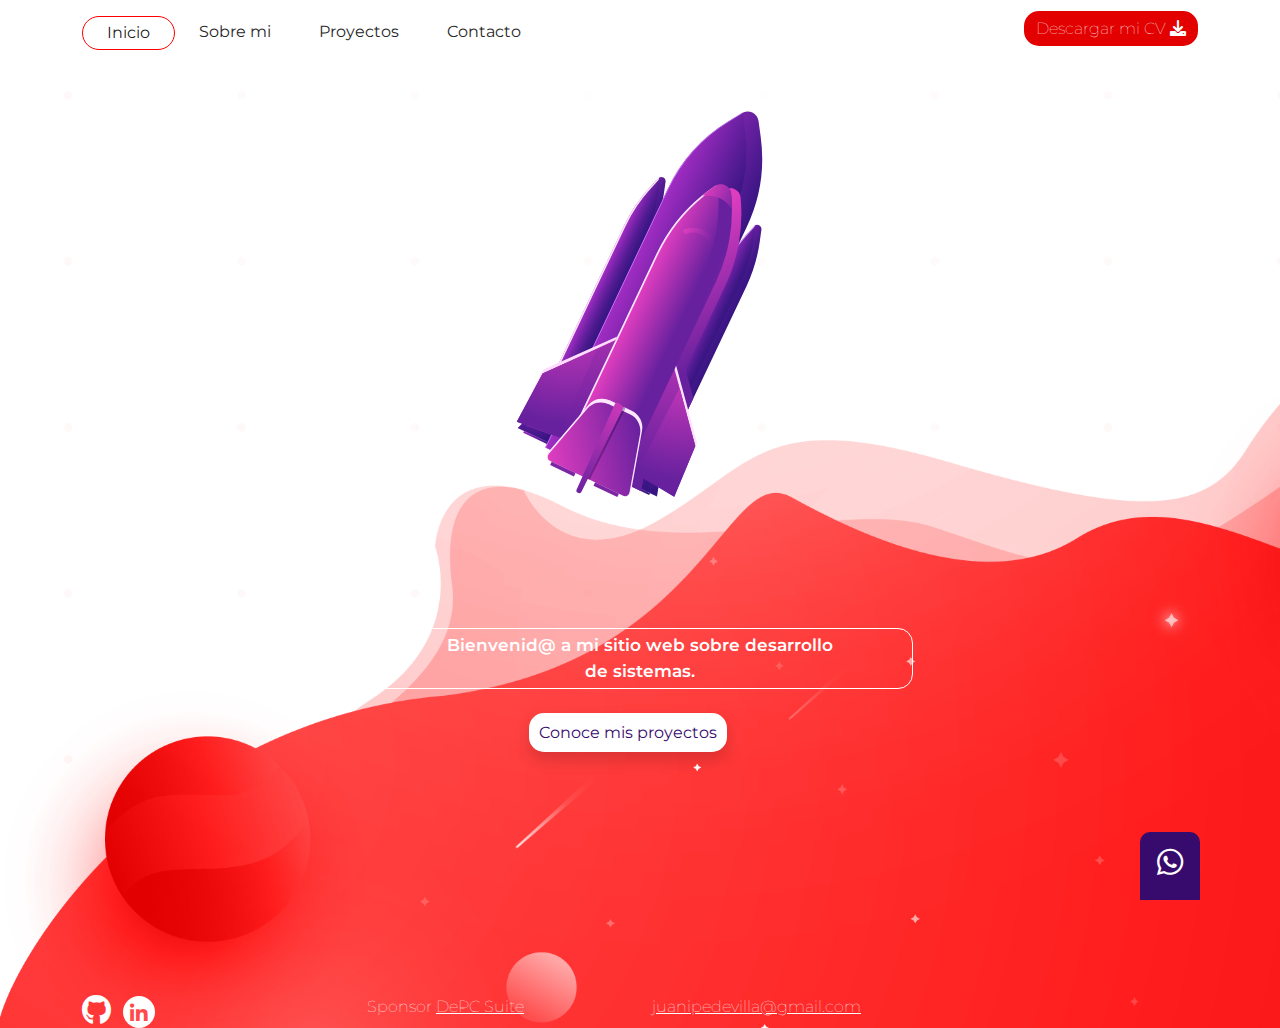
==== index.html @ d86525c4 "configuracion inicial" ====
<!DOCTYPE html>
<html lang="es">
<head>
    <meta charset="UTF-8">
    <meta http-equiv="X-UA-Compatible" content="IE=edge">
    <meta name="viewport" content="width=device-width, initial-scale=1.0">
    <title>Inicio</title>
    <link rel="stylesheet" href="css/fontawesome/css/all.min.css">
    <link rel="stylesheet" href="css/fontawesome/css/fontawesome.min.css">
    <link rel="stylesheet" href="css/bootstrap/css/bootstrap.min.css">
    <script src="css/bootstrap/js/bootstrap.bundle.min.js"></script>
    <link rel="stylesheet" href="css/estilos.css">
    <link rel="shortcut icon" href="images/favicon.png">
</head>
<body id="inicio">
    <header>
      <nav class="navbar navbar-expand-md mb-4">
        <div class="container">
            <button class="navbar-toggler" type="button" data-bs-toggle="collapse" data-bs-target="#navbarCollapse"
                aria-controls="navbarCollapse" aria-expanded="false" aria-label="Toggle navigation">
                <span class="navbar-toggler-icon"></span>
            </button>
            <div class="collapse navbar-collapse" id="navbarCollapse">
                <ul class="navbar-nav me-auto mb-2 mb-md-0">
                    <li class="nav-item">
                        <a class="nav-link active px-4 py-1" href="index.html">Inicio</a>
                    </li>
                    <li class="nav-item">
                        <a class="nav-link px-4 py-1" href="sobre-mi.html">Sobre mi</a>
                    </li>
                    <li class="nav-item">
                        <a class="nav-link px-4 py-1" href="proyectos.html">Proyectos</a>
                    </li>
                    <li class="nav-item">
                        <a class="nav-link px-4 py-1" href="contacto.html">Contacto</a>
                    </li>
                </ul>
            </div>
            <div class="boton-cv">
                <a href="" class="boton btn-rojo">Descargar mi CV <i class="fas fa-download"></i></a>
            </div>
        </div>
    </nav>
    </header>
    
    <main class="container pt-4">
      <div class="row">
        <div class="col-12 cohete mx-auto text-center ">
          <a href="proyectos.html"><img src="images/cohete.svg" alt="cohete"></a> 
        </div>
      </div>
      <div class="row pt-5">
        <div class="col-12 col-sm-6 offset-sm-3 text-center pt-5">
          <p class="p-1 my-3"> Bienvenid@ a mi sitio web sobre desarrollo de sistemas.</p>
        </div>
        <div class="row">
          <div class="col-12 text-center pt-3">
            <a href="proyectos.html" class="btn-blanco shadow">Conoce mis proyectos</a>
          </div>

        </div>
      </div>
    </main>
    
    <footer class="container">
      <div class="row">
        <div class="col-3">
          <a href="https://github.com" target="_blank" title="Github"><i class="fab fa-github"></i></a>
          <a href="https://www.linkedin.com/in/nelson-daniel-tarche/" target="_blank" title="Linkedin"><i
              class="fab fa-linkedin-in"></i></a>
        </div>
        <div class="col-3">
          Sponsor <a href="https://depcsuite.com/?v=d72a48a8ebd2">DePC Suite</a>
        </div>
        <div class="col-3">
          <a href="mailto:juanipedevilla@gmail.com">juanipedevilla@gmail.com</a>
        </div>
        <div class="col-3">
        </div>
          <div class="whatsapp">
            <a href="https://api.whatsapp.com/send?phone=541162423341" title="Whatsapp"><i
                class="fab fa-whatsapp"></i></a>
          </div>
    </footer>
    
</body>
</html>
---- css/estilos.css ----
@import url('https://fonts.googleapis.com/css2?family=Montserrat:ital,wght@0,100;0,200;0,300;0,400;0,500;0,600;0,700;0,800;0,900;1,100;1,200;1,300;1,400;1,500;1,600;1,700;1,800;1,900&display=swap');
body{
    font-family: 'Montserrat', sans-serif;
}
#contacto, #inicio{
  background-image:url("../images/fondo-contacto.png") ;
  background-size: cover;
}

h1{
    color: #E20000;
    font-size: 36px;
    font-weight: 500;
}
.btn{
    color: #370a6d;
    background-color: white;
    border-radius: 15px;
    padding: 5px 23px 5px 23px;

    }
.form-control {
    border: 1px solid #ced4da;
    border-radius: 15px;
}

.btn:hover{  /*es para cambiar el aspecto de algo cuando coloco el cursor encima de eso*/
    color: white;
    background-color: #370a6d;
    
}
p{
    color: #6a6a6a;
}
.whatsapp{
    position: fixed;
    right: 80px;
    bottom: 0px;
    background-color: #370a6d;
    color: white;
    font-size: 30px;
    padding: 8px 0 15px 0;
    width: 60px;
    text-align: center;
    border-top-left-radius: 10px;
    border-top-right-radius: 10px;
}
.whatsapp a {
    color: white;
}
footer{
    color: white;
    font-weight: 100;
}
footer a{
    color: white;
   
}
form textarea{
    height: 150px;
}


#contacto footer .fa-github, #inicio footer .fa-github{
    font-size: 30px;
    color: white;
}
footer .fa-linkedin-in {
    color: #ff4a49;
    background-color: white;
    font-size: 20px;
    border: 0px;
    height: 32px;
    width: 32px;
    text-align: center;
    padding: 8px 0 0 0;
    border-radius: 80px;
    margin: 0 8px;

}
nav .active {
    border: 1px solid red;
    border-radius: 30px;
    
}
nav .nav-item {
    padding-top: 8px;
    
}
nav .nav-link {
    color: #282828;
    text-decoration: none;
}
.btn-rojo {
    background-color: #E20000;
    color: white;
    text-decoration: none;
    font-weight: 100;
    border-radius: 15px;
    cursor: pointer;
    text-align: center;
    padding: 8px 12px ;
   
    

}
.btn-rojo:hover {
    background-color: #370a6d;
    color: white;

}
    

 
/*proyectos*/
 
#proyectos{
    background-image:url("../images/fondo-proyectos.png") ;
    background-size: cover;
}

#proyectos h2 {
    font-size: 16px;
    color: white;
}
.card img {
    height: 212px;
 }

 .parrafos {
    font-size: 14px;
    min-height: 150px;
    

 }

 #proyectos p {
    font-size: 14px;

 }

 .codigo-fuente a {
    color: #E20000;
    text-decoration: none; 
    padding-top: 0px;
 }

 .codigo-fuente a:hover {
    color: #E20000;
 }

 .codigo-fuente {
    text-align: center;
    
    
    

 }

 .fondo-degradado {
    max-height: 52px;
    background: linear-gradient(to right, rgba(184,37,20,1) 0%, rgba(214,52,30,1) 47%, rgba(240,47,23,1) 70%, rgba(240,47,23,1) 100%);
    
}

#proyectos footer .fa-github {
    color: #E20000;
    font-size: 30px;
    padding-right: 8px;

}

#proyectos footer .fa-linkedin-in {
    color: white;
    margin: 0px;
    text-align: center;
    font-size: 20px;
    background-color: #E20000;
    height: 32px;
    width: 32px;
    padding: 8px 0 0 0;
    
    
}
.col-6 {
    width: 50%;
}
 .color-red {
    color: #E20000;
 }

.color-red a {
    
    color: #E20000;
} 

#proyectos footer .fa-github .fa-linkedin-in {
    color: #E20000;
}

/* index */

#inicio img {
    height: 400px;
}

#inicio img:hover {
    height: 410px;
}
.cohete {
    height: 410px;
}
@media (max-width: 750px) {
    
    #inicio p {
        color: #E20000!important;
        font-size: 17px;
        border: 1px #E20000 solid!important;
        border-radius: 15px;
         }
}
       
  #inicio p {
    color: white;
    font-size: 17px;
    border: 1px white solid;
    border-radius: 15px;
    font-weight: 600;
    padding-right: 70px!important;
    padding-left: 70px!important;

  }  
.btn-blanco {
    background-color: white;
    color: #370a6d;
    border-radius: 15px;
    padding: 10px;
    text-decoration: none;
}
.btn-blanco:hover {
    background-color: #370a6d;
    color: white;
}
#inicio footer {
    padding-top: 250px;
}

/*sobre mi*/

.foto-perfil {
    border-radius: 300px;
    height: 250px;

}

.franja-roja {
    
    background: linear-gradient(to right, rgba(184,37,20,1) 0%, rgba(214,52,30,1) 47%, rgba(240,47,23,1) 70%, rgba(240,47,23,1) 100%);
}

.stack-tecnologico {
    color: white;
    font-size: 24px;
    
}

section {
    display: block;
}
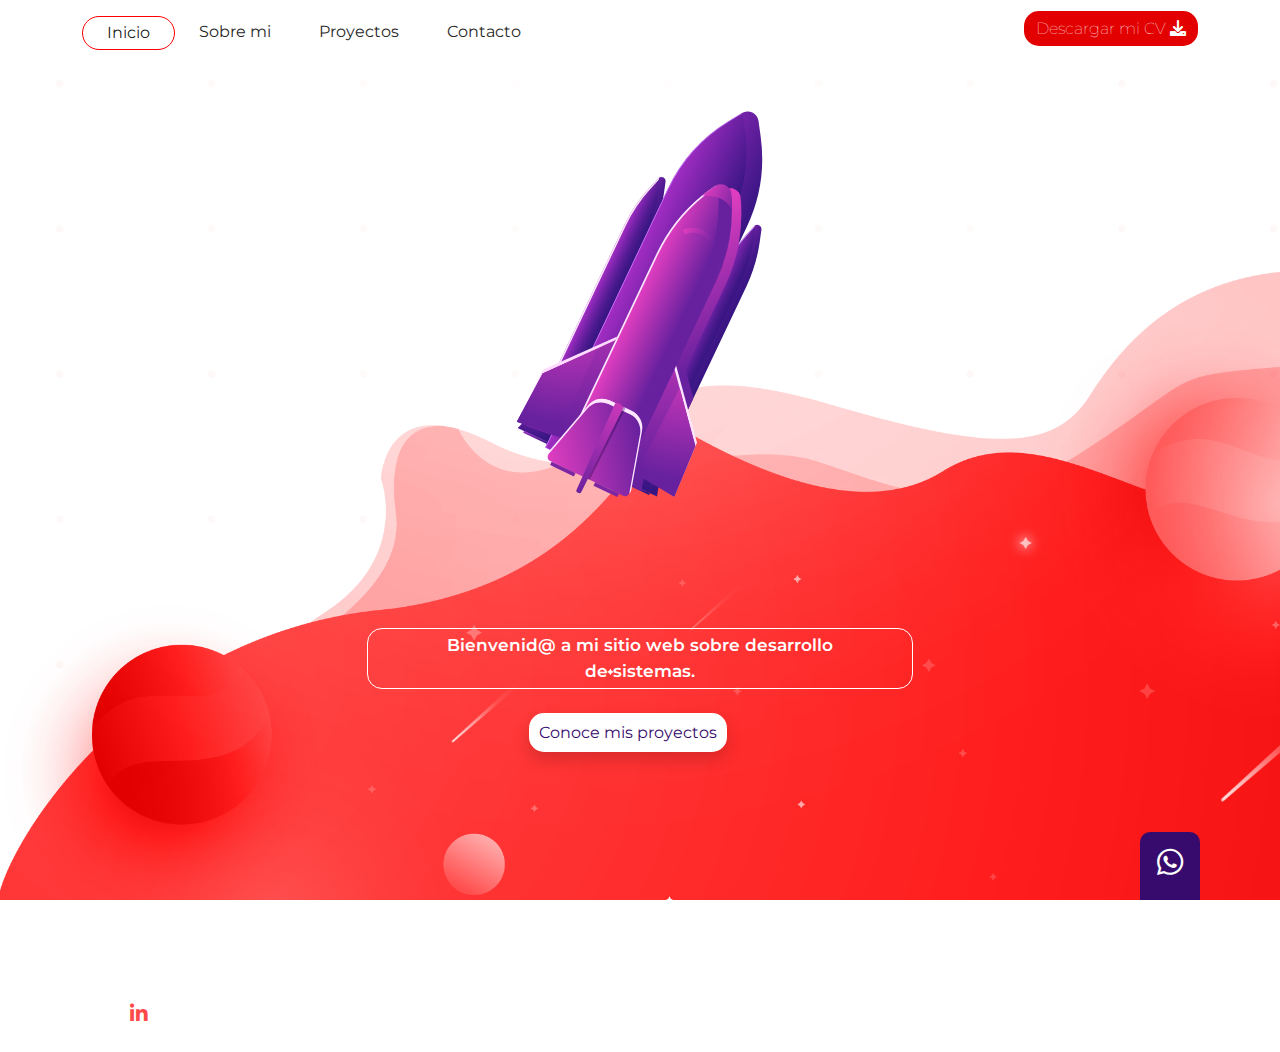
==== commit 2009b966: "cambios" ====
--- a/index.html
+++ b/index.html
@@ -1,5 +1,5 @@
 <!DOCTYPE html>
-<html lang="es">
+<html lang="es" class="h-100">
 <head>
     <meta charset="UTF-8">
     <meta http-equiv="X-UA-Compatible" content="IE=edge">
@@ -12,7 +12,7 @@
     <link rel="stylesheet" href="css/estilos.css">
     <link rel="shortcut icon" href="images/favicon.png">
 </head>
-<body id="inicio">
+<body id="inicio" class="d-flex flex-column h-100">
     <header>
       <nav class="navbar navbar-expand-md mb-4">
         <div class="container">
@@ -62,7 +62,7 @@
       </div>
     </main>
     
-    <footer class="container">
+    <footer class="container mt-auto pb-4">
       <div class="row">
         <div class="col-3">
           <a href="https://github.com" target="_blank" title="Github"><i class="fab fa-github"></i></a>
--- a/css/estilos.css
+++ b/css/estilos.css
@@ -5,6 +5,7 @@
 #contacto, #inicio{
   background-image:url("../images/fondo-contacto.png") ;
   background-size: cover;
+  background-repeat: no-repeat;
 }
 
 h1{
@@ -117,13 +118,14 @@
 #proyectos{
     background-image:url("../images/fondo-proyectos.png") ;
     background-size: cover;
+    background-repeat: no-repeat;
 }
 
 #proyectos h2 {
     font-size: 16px;
     color: white;
 }
-.card img {
+#proyectos .card img {
     height: 212px;
  }
 
@@ -250,10 +252,11 @@
 .foto-perfil {
     border-radius: 300px;
     height: 250px;
-
-}
-
-.franja-roja {
+    margin: 16px 0px;
+
+}
+
+#franja-roja {
     
     background: linear-gradient(to right, rgba(184,37,20,1) 0%, rgba(214,52,30,1) 47%, rgba(240,47,23,1) 70%, rgba(240,47,23,1) 100%);
 }
@@ -261,9 +264,94 @@
 .stack-tecnologico {
     color: white;
     font-size: 24px;
-    
-}
-
-section {
-    display: block;
-}+    margin: 0;
+    
+}
+
+
+
+.seccion-stack-tecnologico .card {
+    height: 180px;
+    width: 195px;
+}
+
+.seccion-stack-tecnologico h3 {
+font-size: 14px;
+font-weight: 300;
+}
+
+.imagen-depositosintegrales {
+    margin-top: 10px;
+    margin-bottom: 10px;
+    
+}
+
+
+
+.exp-laboral h2 {
+    font-size: 24px;
+    font-weight: 400;
+    color: #370a6d;
+}
+ .fa-briefcase {
+    padding-right: 5px;
+ }
+
+ #experiencia-laboral h3, #formacion-academica h3, #cursos-desarrollo-profesional h3{
+    font-size: 18px;
+    color: #6a6a6a;
+    font-weight: 600;
+ }
+
+ #experiencia-laboral h4{
+    font-size: 17px;
+    color: #370a6d;
+ }
+
+ #experiencia-laboral h5, #formacion-academica h5, #cursos-desarrollo-profesional h5{
+    font-size: 14px;
+    color: #6a6a6a;
+ }
+
+ .form-academica h2, .cursos-profesional h2 {
+    font-size: 24px;
+    font-weight: 400;
+    color: #E20000;
+ }
+
+ #formacion-academica h4, #cursos-desarrollo-profesional h4 {
+    font-size: 17px;
+    color: #E20000;
+ }
+
+ .baw {
+    -webkit-filter: grayscale(100%);
+    filter: grayscale(100%);
+ }
+
+ .baw:hover {
+    -webkit-filter: grayscale(0%);
+    filter: grayscale(0%);
+ }
+
+ #idiomas .card {
+    background-color: #370a6d;
+    height: 182px;
+    padding-top: 40px;
+    border-radius: 14px;
+ }
+
+ #idiomas .fa-solid {
+    font-size: 80px;
+    color: white;
+    
+ }
+ #idiomas {
+    background-color: rgb(230, 234, 235);
+ }
+
+ #idiomas .bg-white{
+    border-radius: 14px;
+ }
+
+ 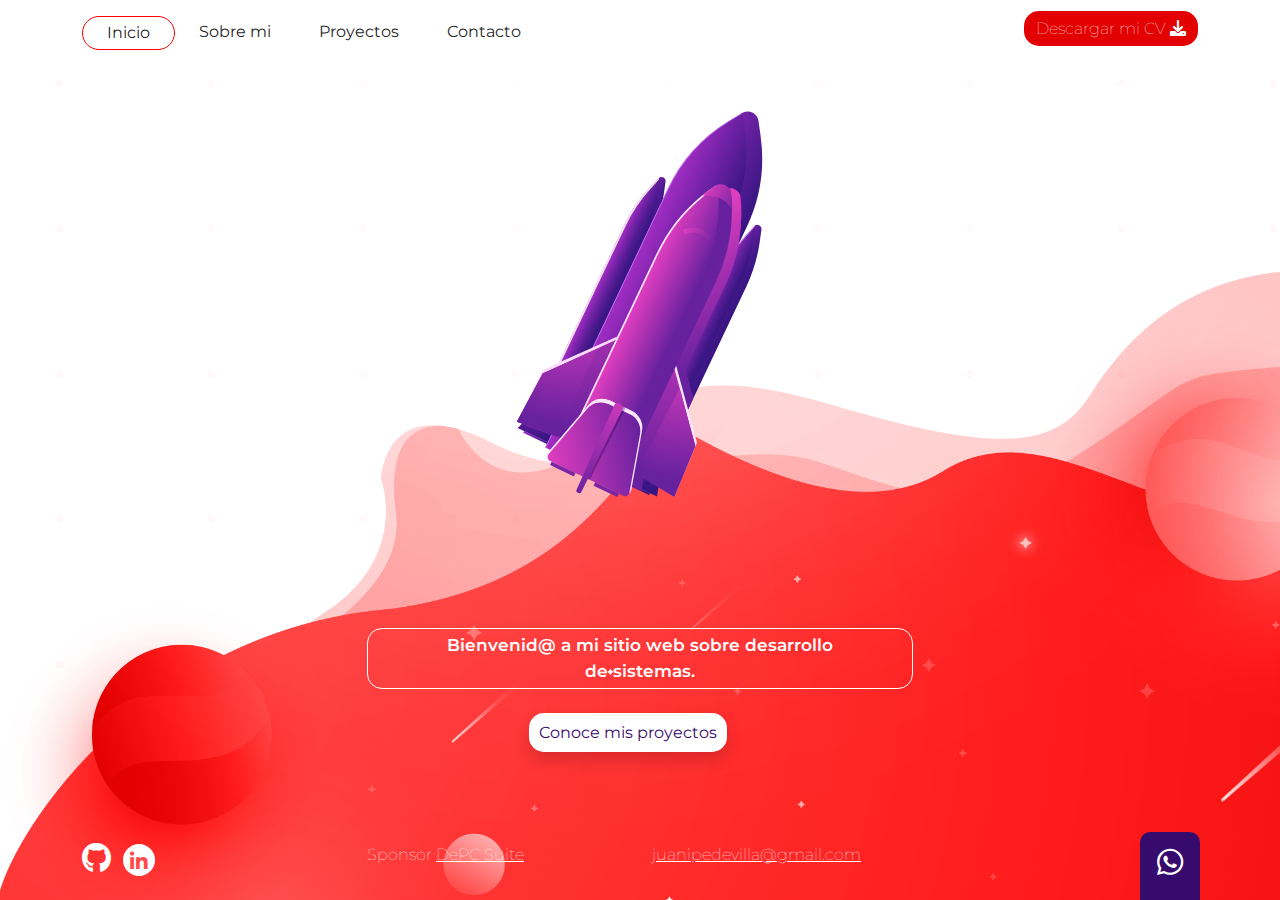
==== commit 09281e75: "cambios" ====
--- a/index.html
+++ b/index.html
@@ -50,7 +50,7 @@
         </div>
       </div>
       <div class="row pt-5">
-        <div class="col-12 col-sm-6 offset-sm-3 text-center pt-5">
+        <div class="col-12 col-sm-6 offset-sm-3 text-center pt-sm-5">
           <p class="p-1 my-3"> Bienvenid@ a mi sitio web sobre desarrollo de sistemas.</p>
         </div>
         <div class="row">
@@ -62,7 +62,7 @@
       </div>
     </main>
     
-    <footer class="container mt-auto pb-4">
+    <footer class="container mt-sm-auto pt-5 pb-4">
       <div class="row">
         <div class="col-3">
           <a href="https://github.com" target="_blank" title="Github"><i class="fab fa-github"></i></a>
--- a/css/estilos.css
+++ b/css/estilos.css
@@ -165,7 +165,7 @@
     
 }
 
-#proyectos footer .fa-github {
+#proyectos footer .fa-github, #sobre-mi footer .fa-github {
     color: #E20000;
     font-size: 30px;
     padding-right: 8px;
@@ -220,6 +220,9 @@
         border: 1px #E20000 solid!important;
         border-radius: 15px;
          }
+         
+            
+         
 }
        
   #inicio p {
